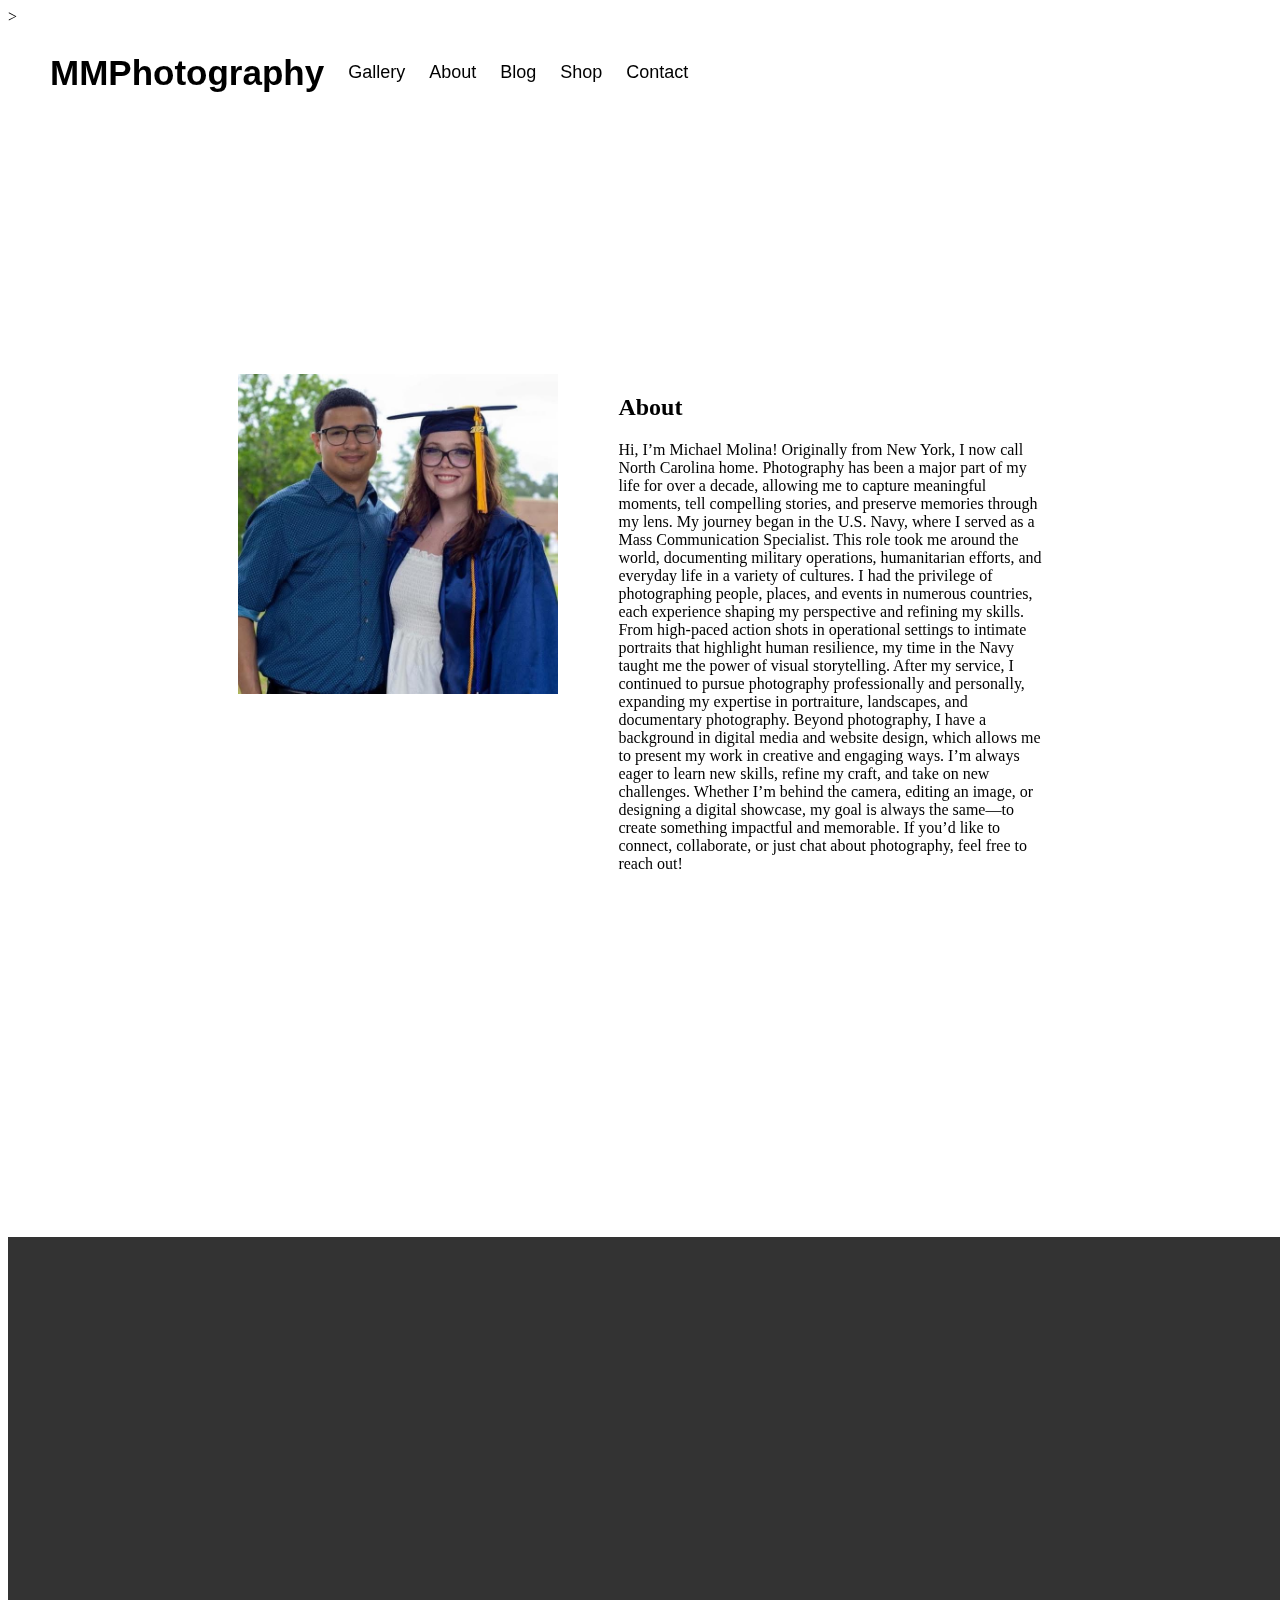
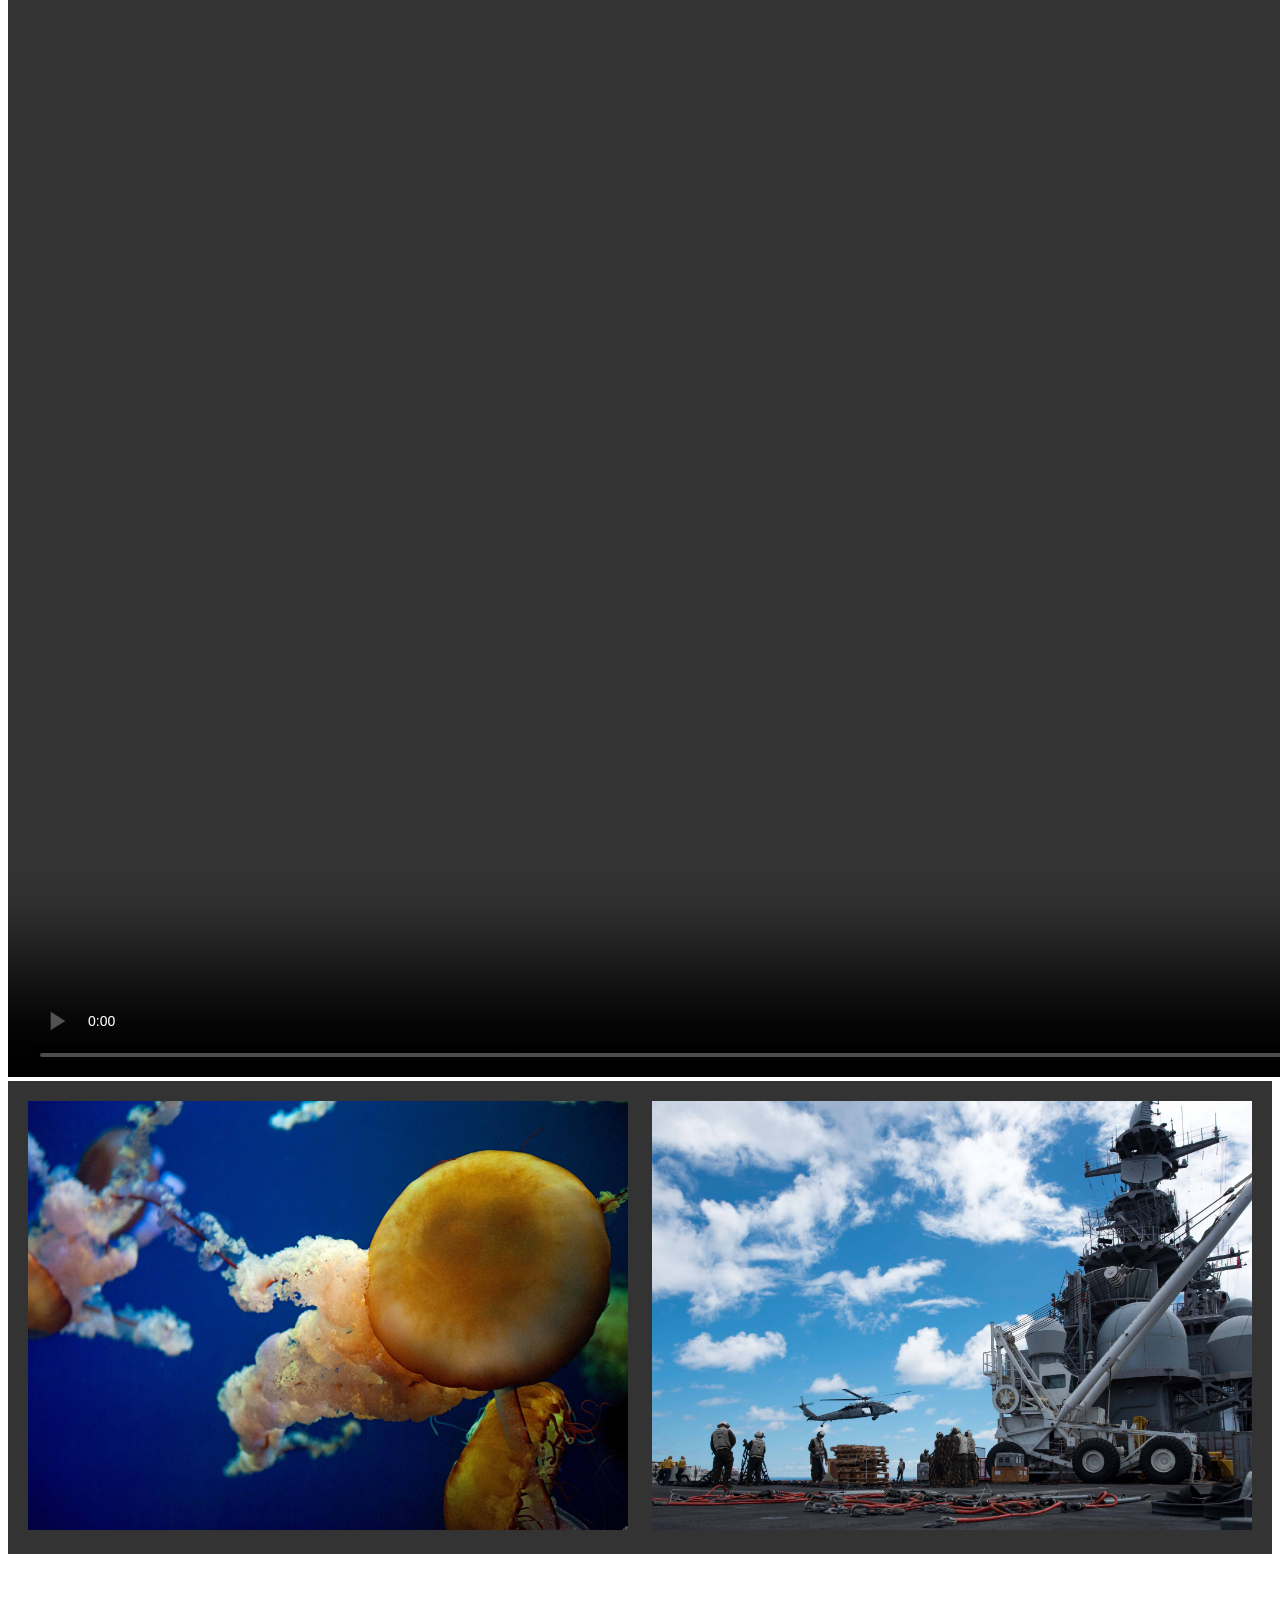
==== about.html @ 06d70cf6 "Update about.html" ====
<!DOCTYPE html>
<html>
<head>
  <title>About-MMPhotography</title>
  <link rel="stylesheet" href="styles.css">
</head>
<style>
.container2 {
  display: grid;
  grid-template-columns: auto auto;
  background-color: white;
  padding: 100px;
  margin: 100px;
}
.container2 > div {
  background-color: white;
  padding: 30px;
}  
.space {
  background: white;
  height: 100px;
  width: 100%;
}
img {
  max-width: 100%;
  height: auto;
}
div.scroll-container {
  background-color: #333;
  overflow: auto;
  white-space: nowrap;
  padding: 10px;
}
div.scroll-container img {
  padding: 10px;
}
</style>  
<body>
  
<div class="container">
  <div class="topnav">
    <a href="index.html" class="logo">MMPhotography</a>
    <a href="photogallery.html">Gallery</a>
    <a href="about.html">About</a>
    <a href="blog.html">Blog</a>
    <a href="shop.html">Shop</a>
    <a href="contact.html">Contact</a>
  </div>
</div>>

<div class="space"></div><br>

<div class="container2">
  <div><img src="Aboutphoto.JPG"></div>
  <div><h2>About</h2><p>Hi, I’m Michael Molina! Originally from New York, I now call North Carolina home. Photography has been a major part of my life for over a decade, allowing me to capture meaningful moments, tell compelling stories, and preserve memories through my lens.

My journey began in the U.S. Navy, where I served as a Mass Communication Specialist. This role took me around the world, documenting military operations, humanitarian efforts, and everyday life in a variety of cultures. I had the privilege of photographing people, places, and events in numerous countries, each experience shaping my perspective and refining my skills. From high-paced action shots in operational settings to intimate portraits that highlight human resilience, my time in the Navy taught me the power of visual storytelling.

After my service, I continued to pursue photography professionally and personally, expanding my expertise in portraiture, landscapes, and documentary photography. Beyond photography, I have a background in digital media and website design, which allows me to present my work in creative and engaging ways. I’m always eager to learn new skills, refine my craft, and take on new challenges. Whether I’m behind the camera, editing an image, or designing a digital showcase, my goal is always the same—to create something impactful and memorable.

If you’d like to connect, collaborate, or just chat about photography, feel free to reach out!</p></div>
</div>

<div class="space"></div><br>

<video width="3440" height="1440" controls>
  <source src="M7.2 Website Demonstration.mov" type="video/mov">
</video>


<div class="scroll-container">
  <img src="slideshow1.jpg" width="600" height="400">
  <img src="slideshow2.jpg" width="600" height="400">
  <img src="slideshow3.jpg" width="600" height="400">
  <img src="slideshow4.jpg" width="600" height="400">
</div>

<div class="space"></div><br>
  
</body>
  
</html>
---- styles.css ----
.container {
  position: absolute;
  margin: 20px;
  width: auto;
}

.topnav {
  overflow: hidden;
  padding: 20px 10px;
  font-family: Verdana, sans-serif; 
}
.topnav a {
  float: left;
  color: black;
  text-align: center;
  padding: 12px;
  text-decoration: none;
  font-size: 18px;
  line-height: 25px;
  border-radius: 4px;
}
.topnav a:hover {
  color: gray;
}
.topnav a.logo {
  font-family: 'built_titling', Helvetica, sans-serif;
  font-size: 35px;
  font-weight: bold;
}
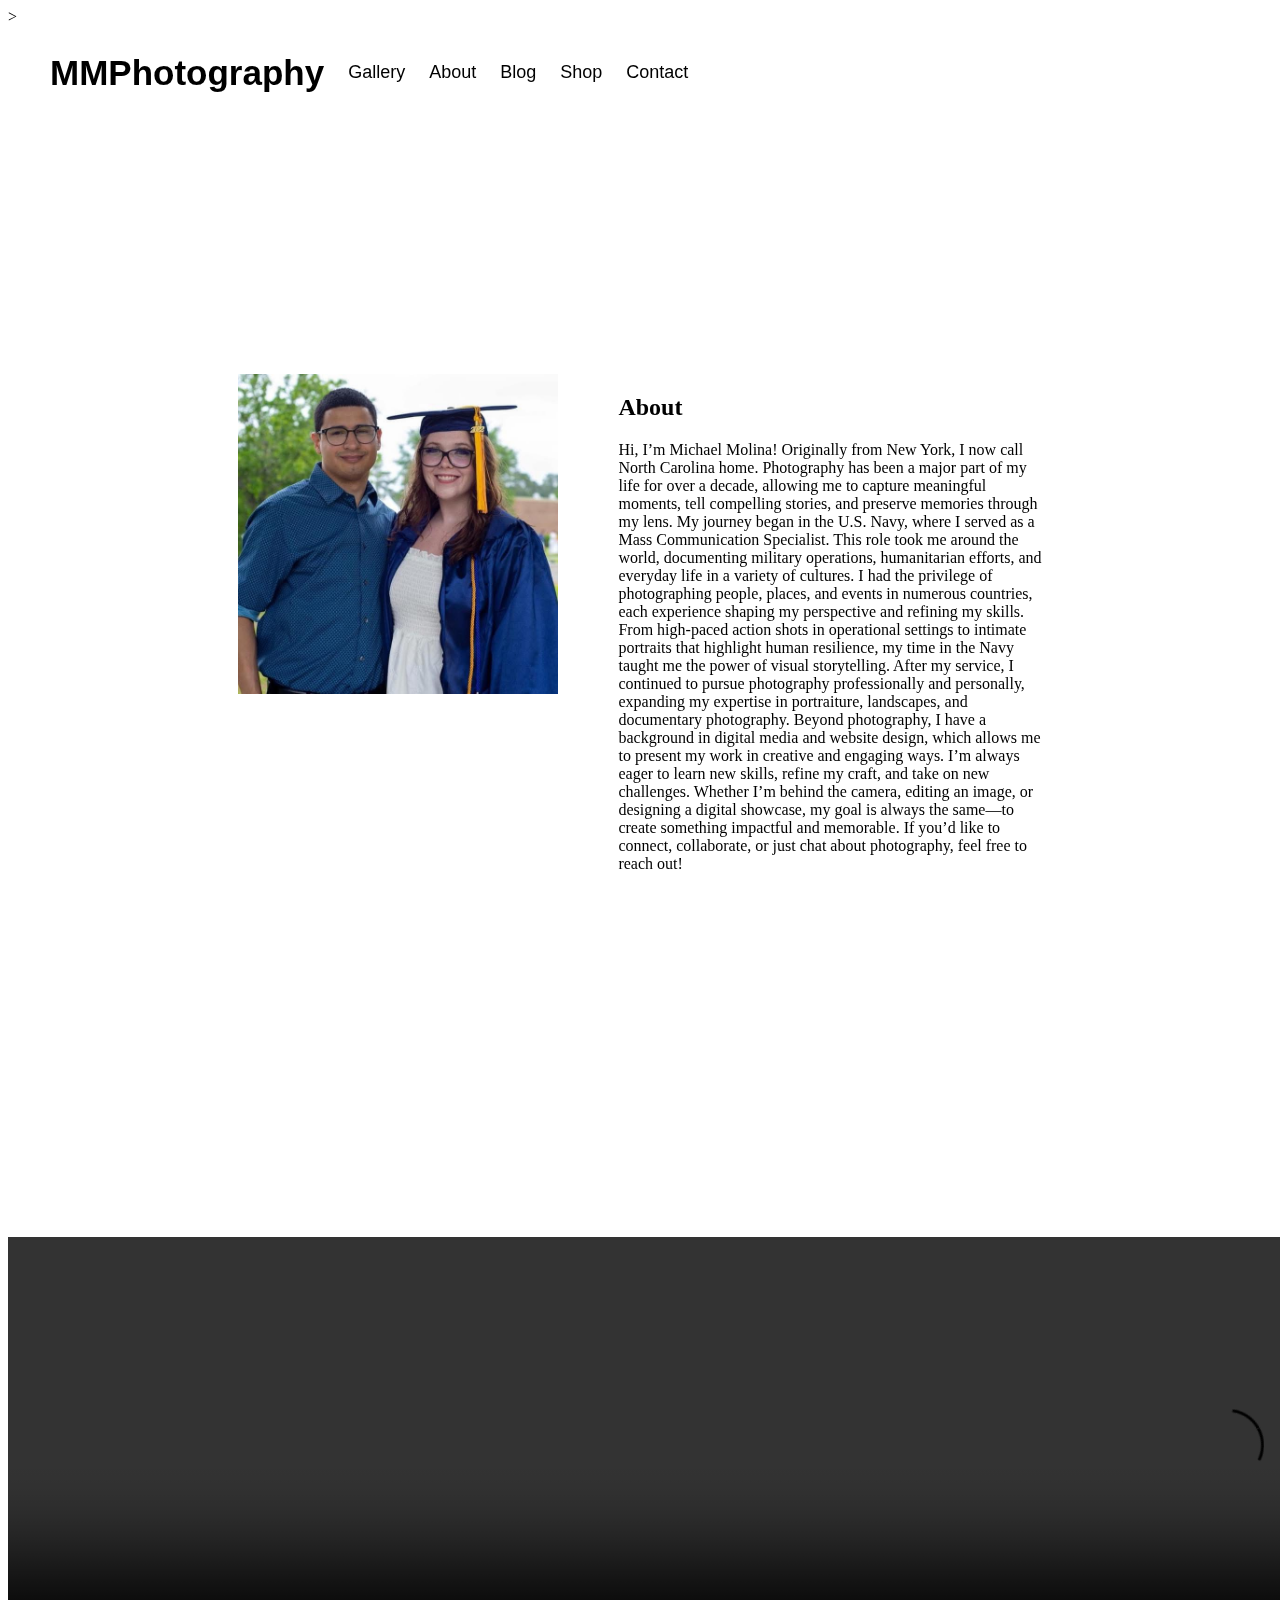
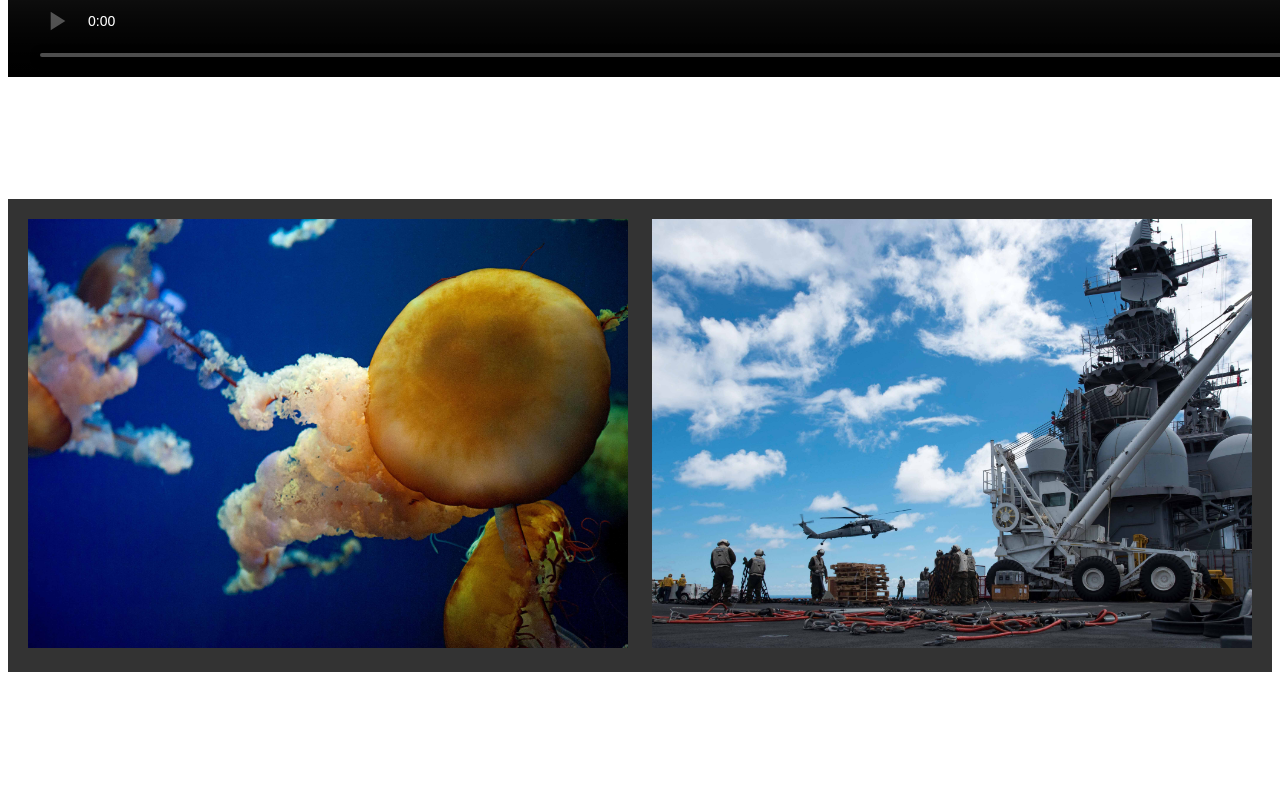
==== commit 5c93e480: "Update about.html" ====
--- a/about.html
+++ b/about.html
@@ -63,11 +63,12 @@
 
 <div class="space"></div><br>
 
-<video width="3440" height="1440" controls>
-  <source src="M7.2 Website Demonstration.mov" type="video/mov">
+<video width="2440" height="440" controls>
+  <source src="Website Demonstration.mp4" type="video/mp4">
 </video>
 
-
+<div class="space"></div><br>
+  
 <div class="scroll-container">
   <img src="slideshow1.jpg" width="600" height="400">
   <img src="slideshow2.jpg" width="600" height="400">
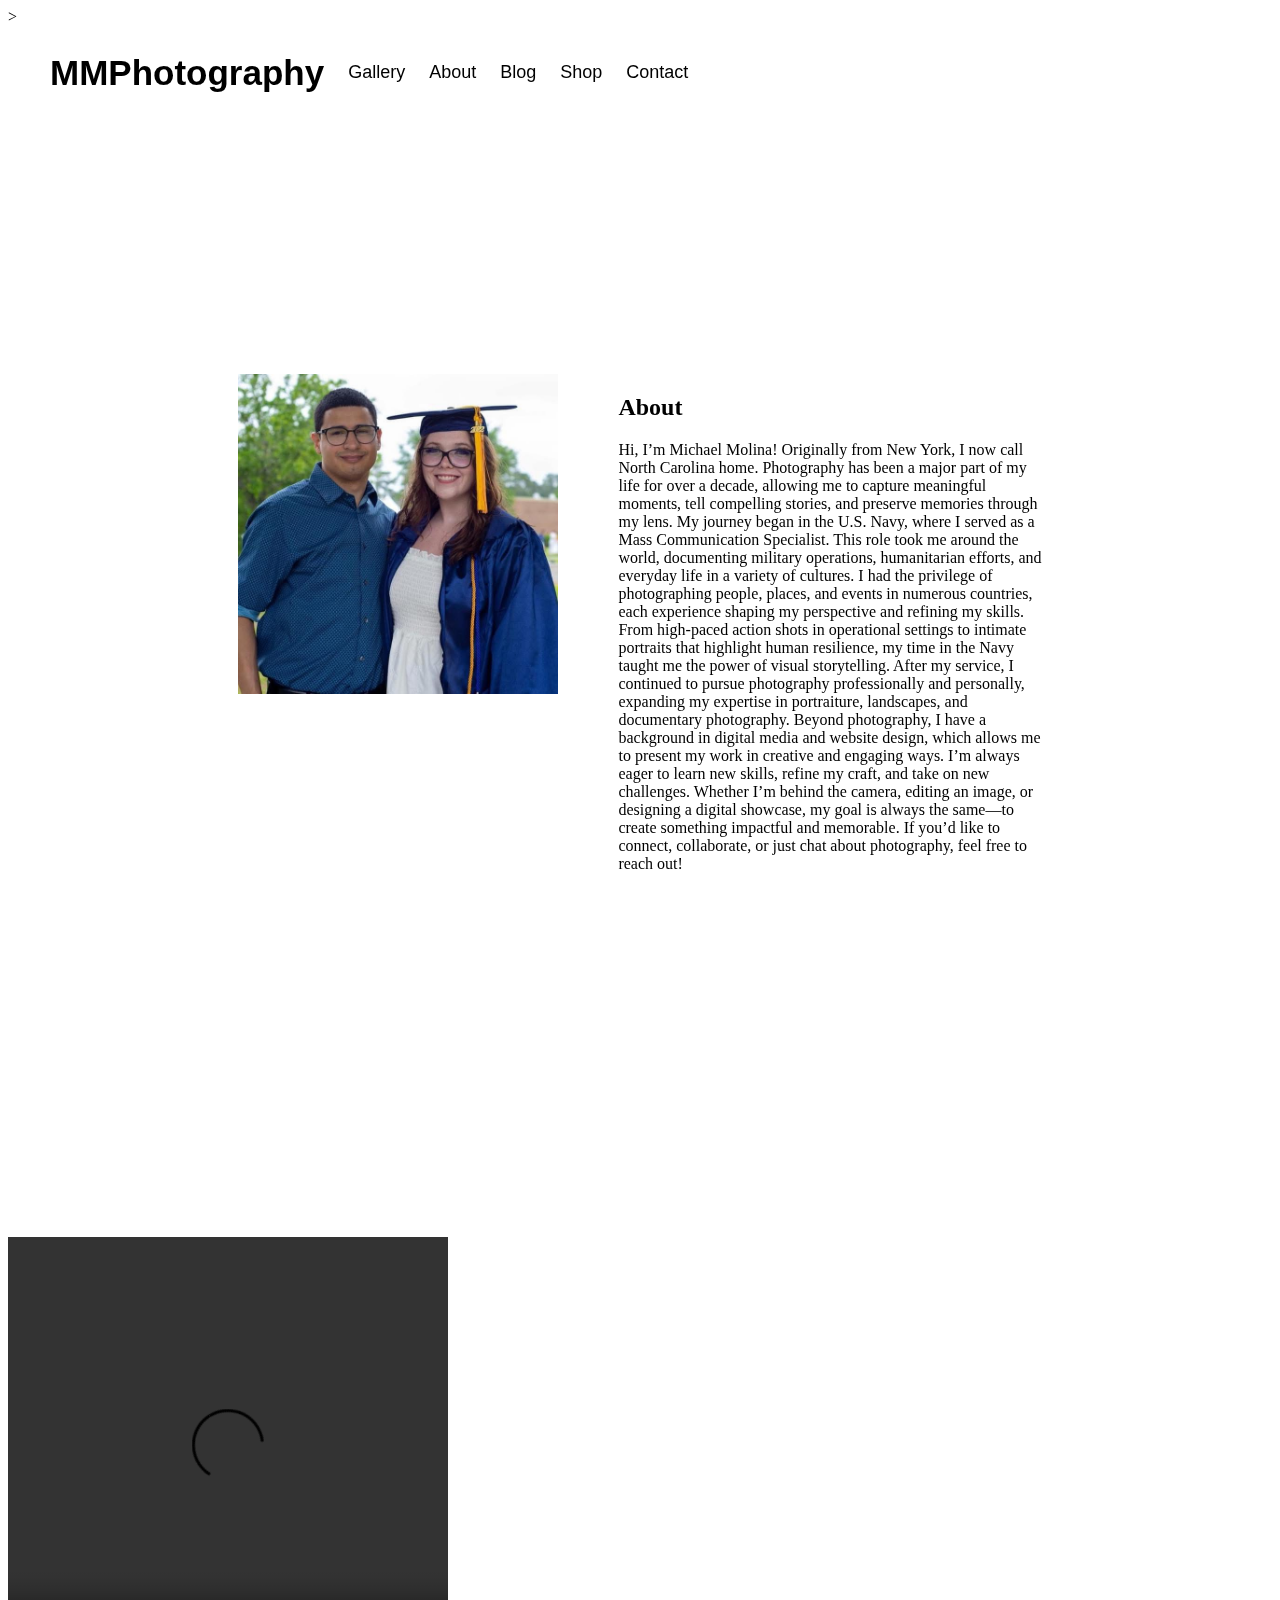
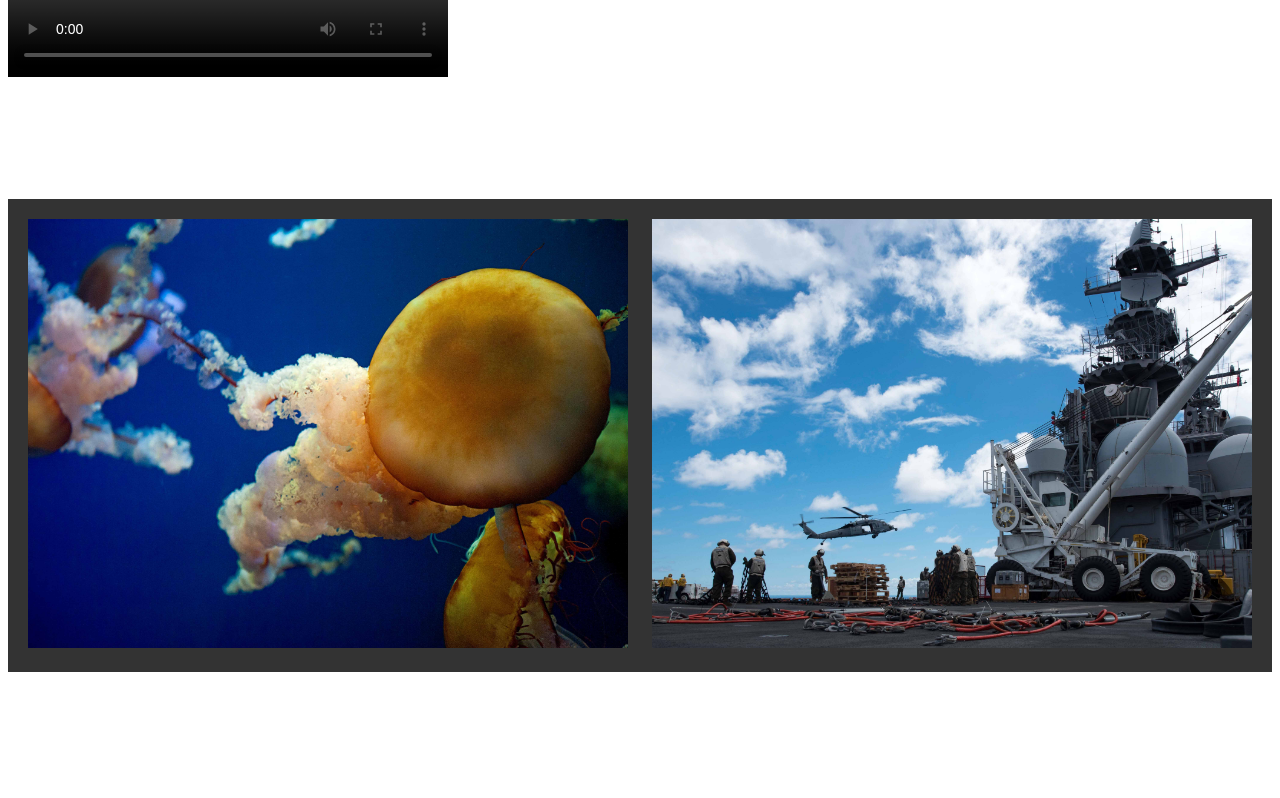
==== commit adc2bd39: "Update about.html" ====
--- a/about.html
+++ b/about.html
@@ -63,7 +63,7 @@
 
 <div class="space"></div><br>
 
-<video width="2440" height="440" controls>
+<video width="440" height="440" controls>
   <source src="Website Demonstration.mp4" type="video/mp4">
 </video>
 
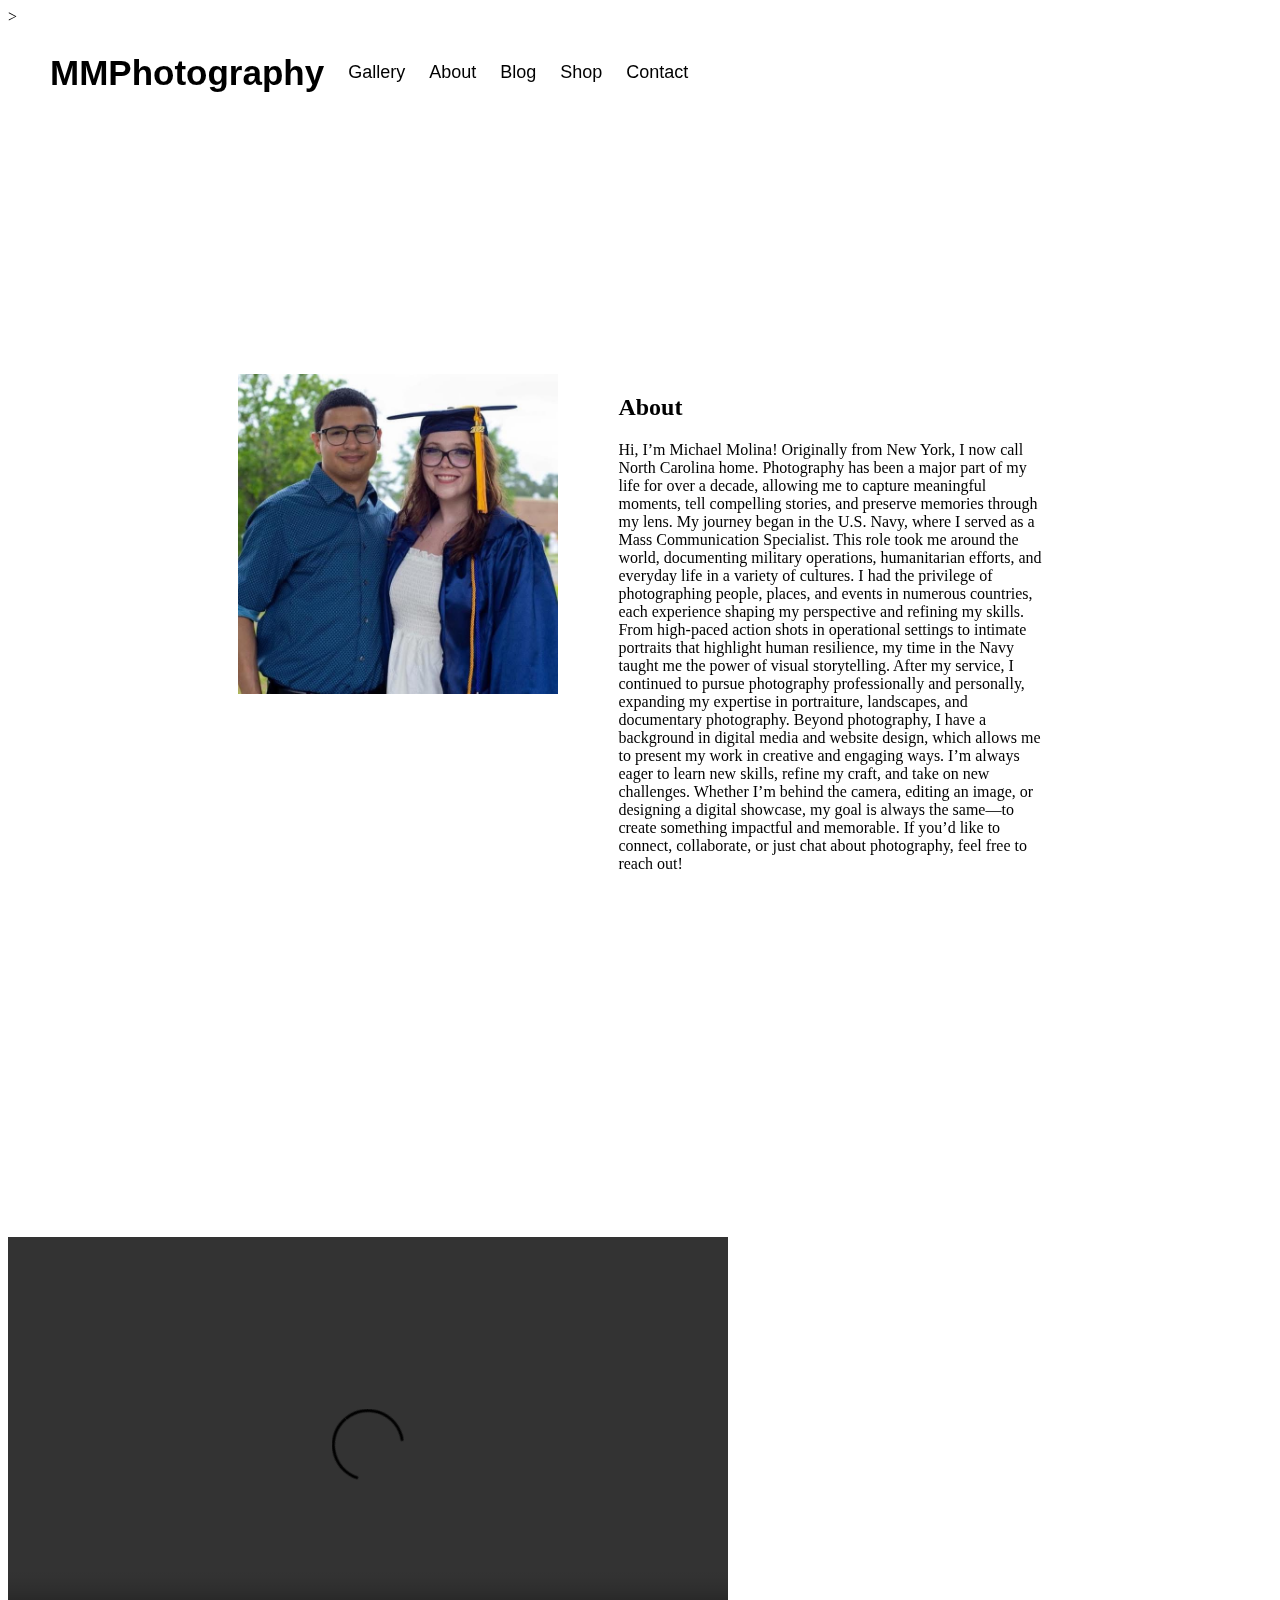
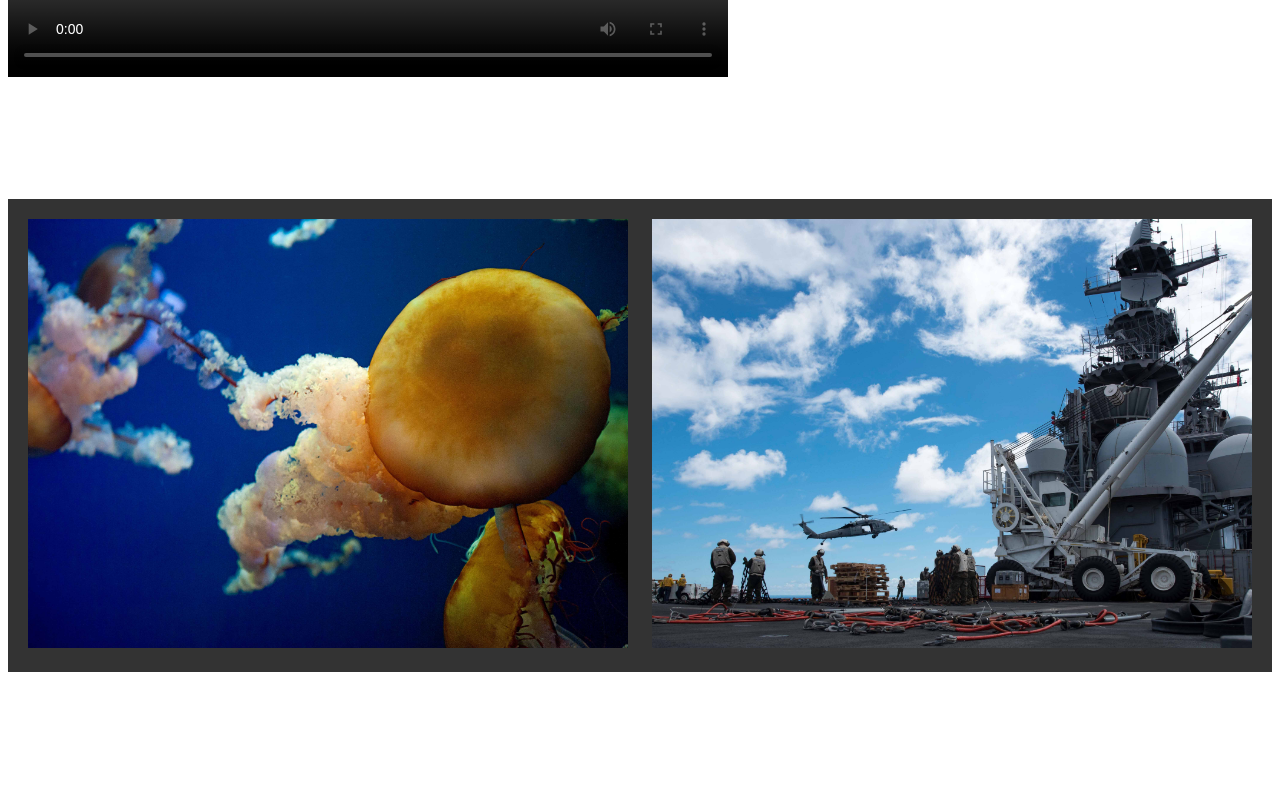
==== commit d471130e: "Update about.html" ====
--- a/about.html
+++ b/about.html
@@ -63,7 +63,7 @@
 
 <div class="space"></div><br>
 
-<video width="440" height="440" controls>
+<video width="720" height="440" controls>
   <source src="Website Demonstration.mp4" type="video/mp4">
 </video>
 
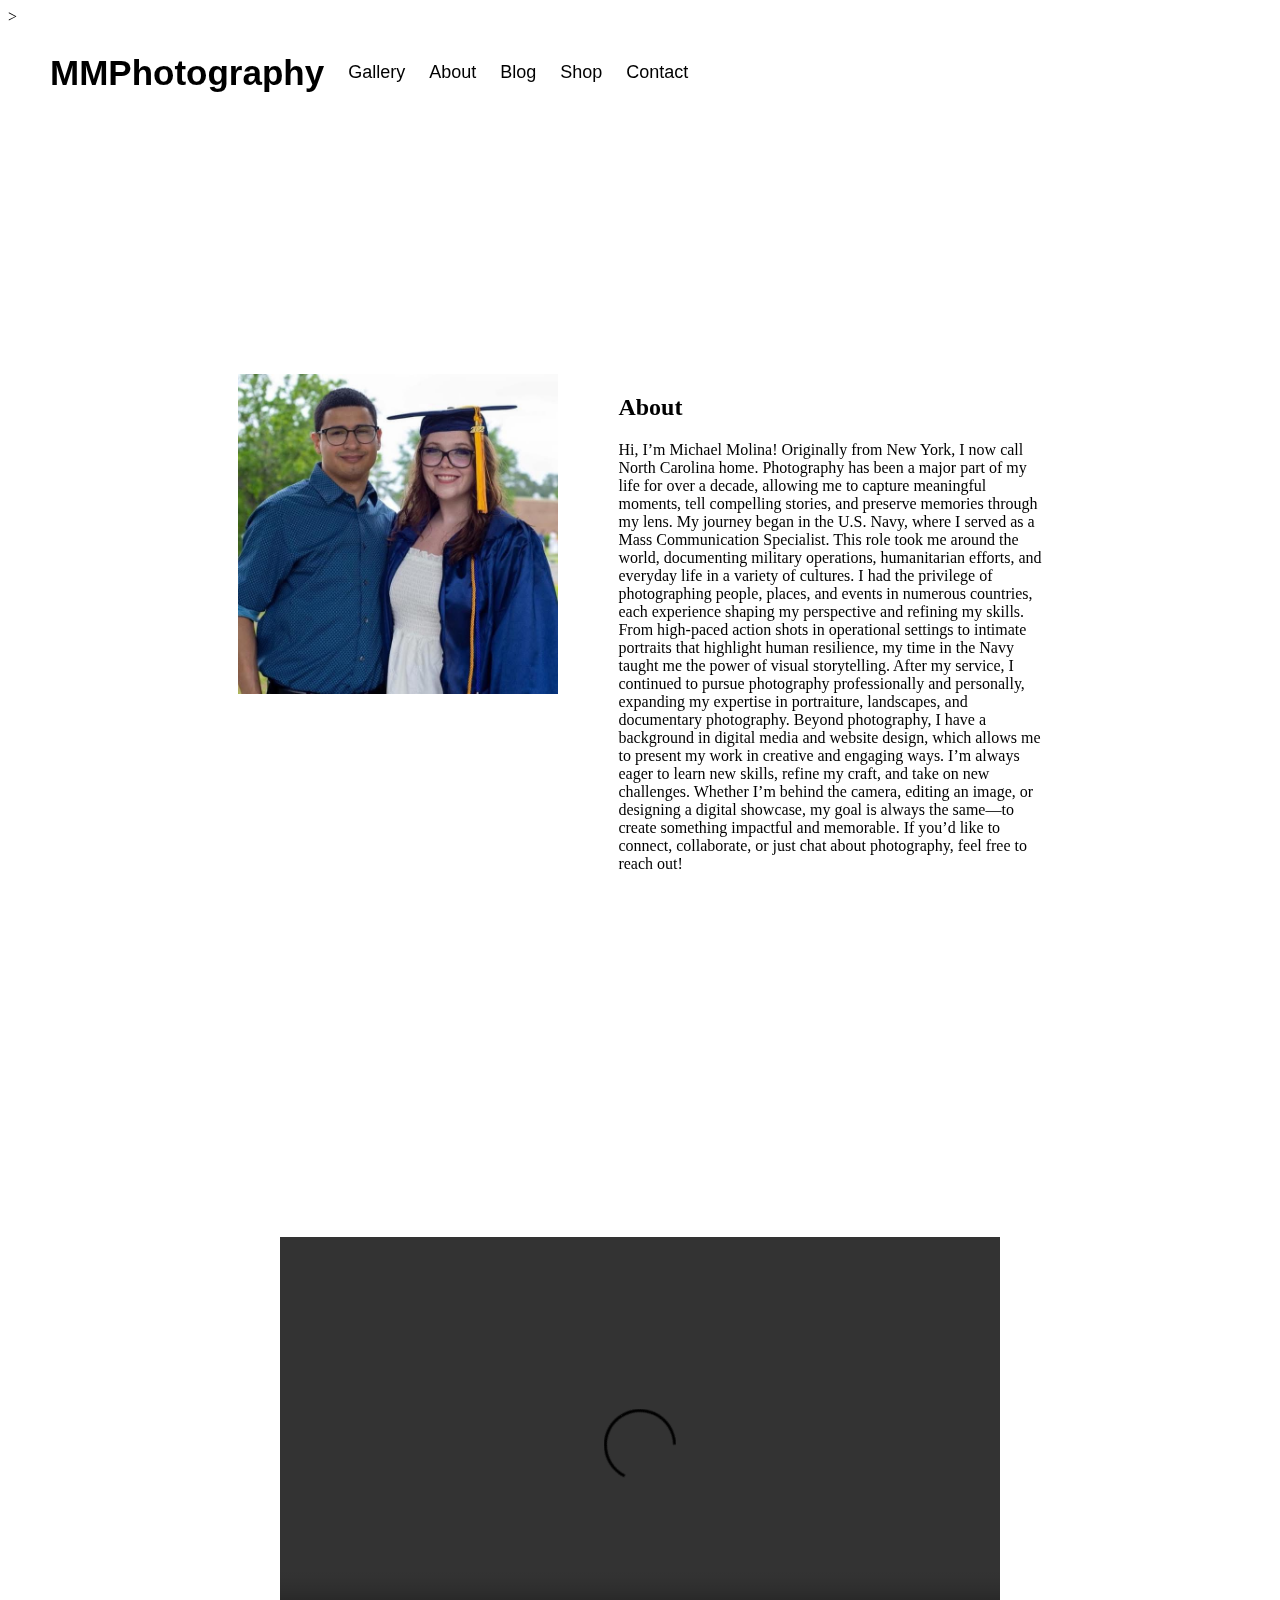
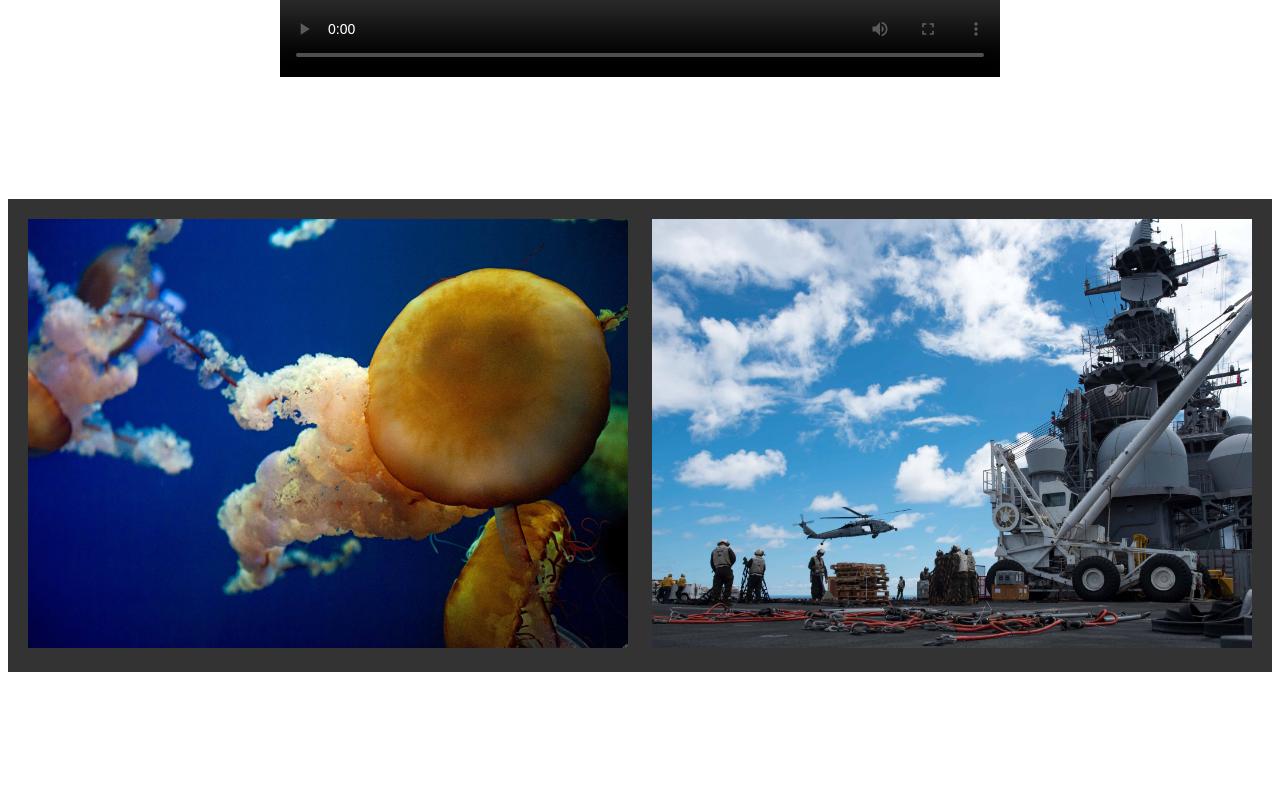
==== commit cb5b674a: "Update about.html" ====
--- a/about.html
+++ b/about.html
@@ -63,10 +63,12 @@
 
 <div class="space"></div><br>
 
-<video width="720" height="440" controls>
-  <source src="Website Demonstration.mp4" type="video/mp4">
-</video>
-
+<center>
+  <video width="720" height="440" controls>
+    <source src="Website Demonstration.mp4" type="video/mp4">
+  </video>
+</center> 
+  
 <div class="space"></div><br>
   
 <div class="scroll-container">
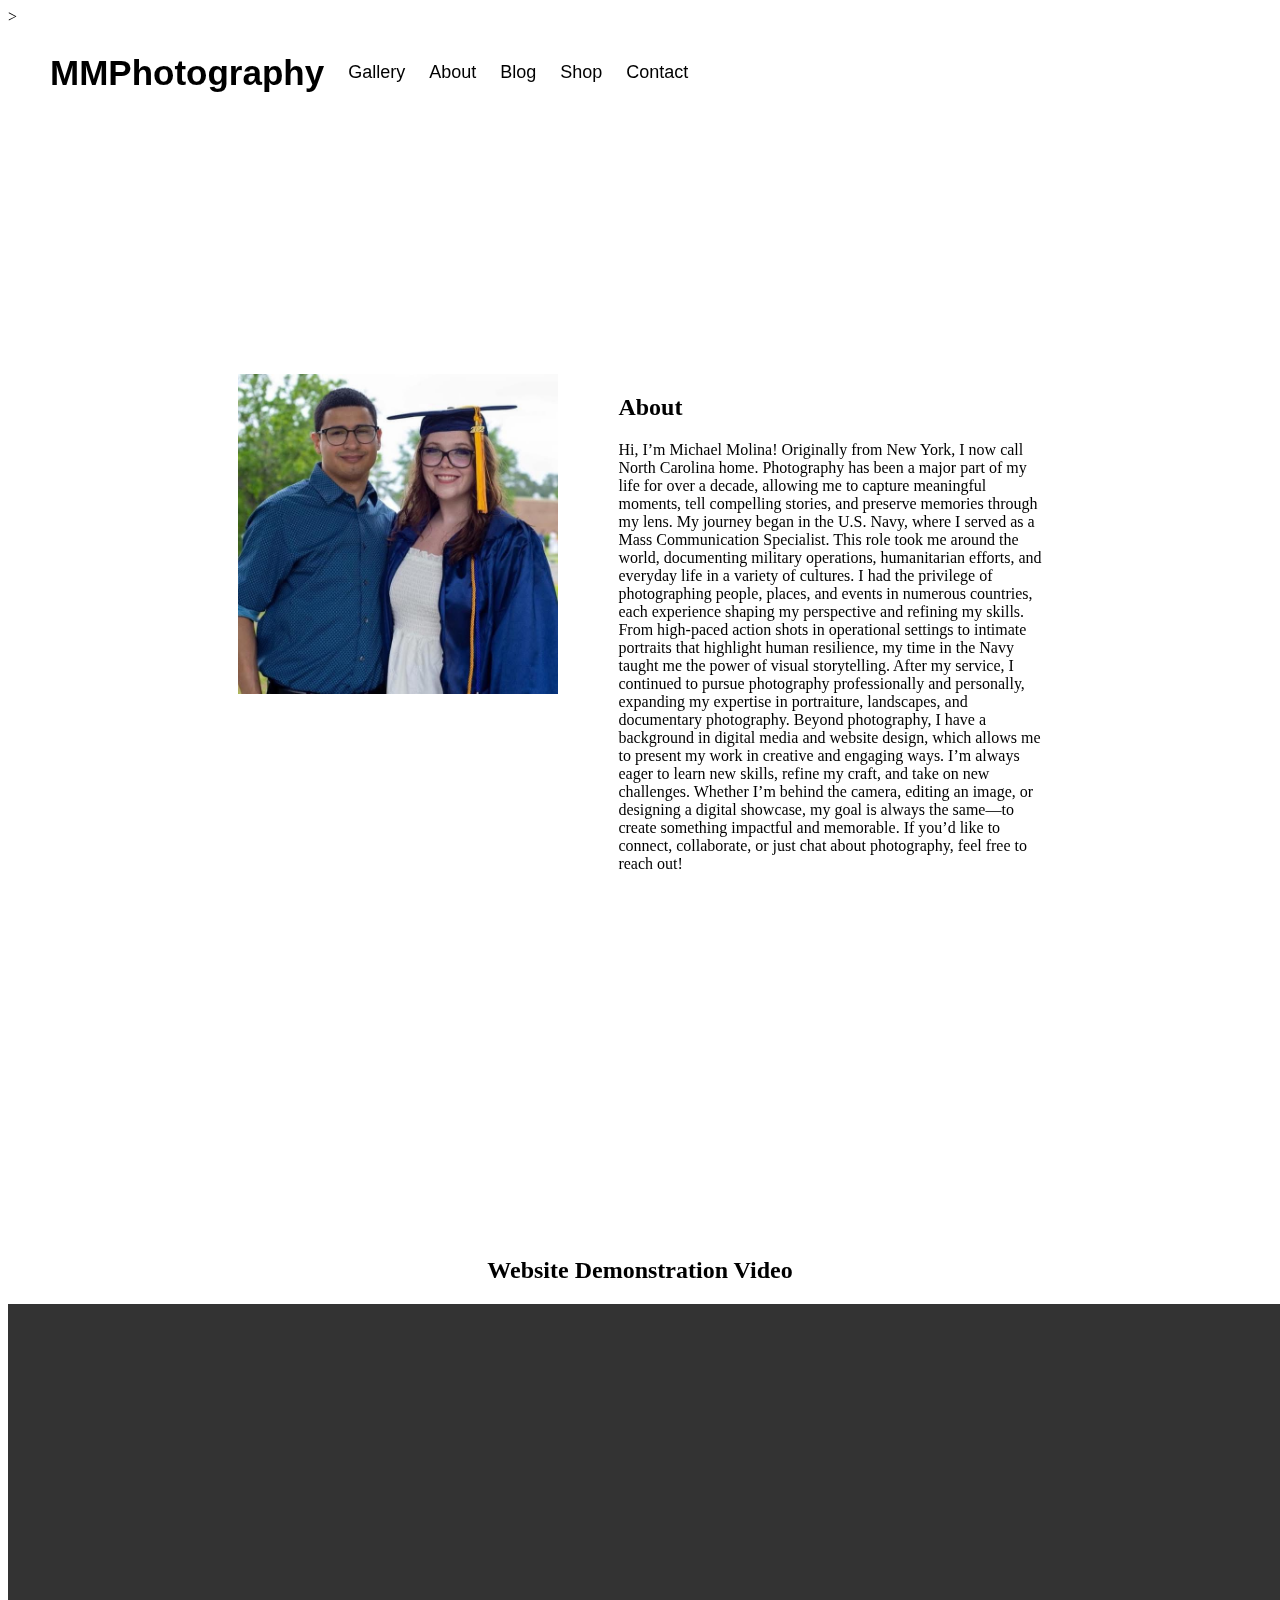
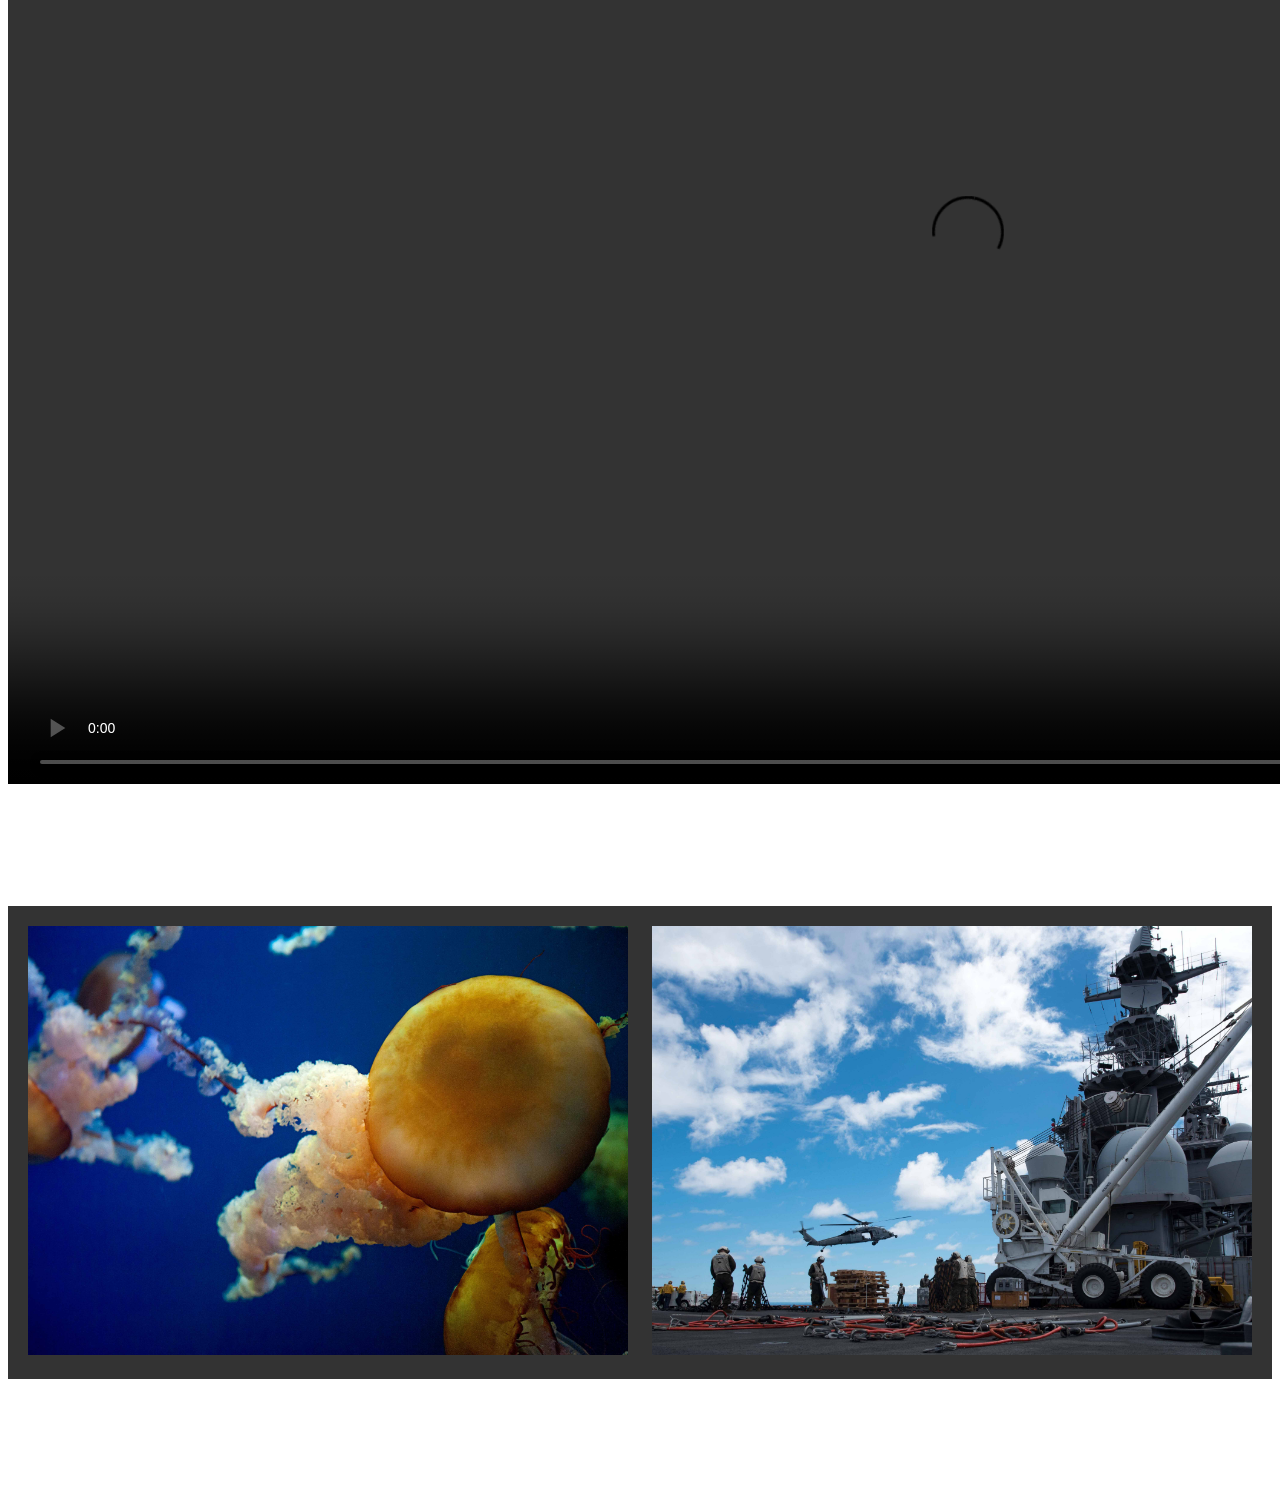
==== commit a5aecb99: "Update about.html" ====
--- a/about.html
+++ b/about.html
@@ -64,7 +64,8 @@
 <div class="space"></div><br>
 
 <center>
-  <video width="720" height="440" controls>
+  <h2>Website Demonstration Video</h2>
+  <video width="1920" height="1080" controls>
     <source src="Website Demonstration.mp4" type="video/mp4">
   </video>
 </center> 
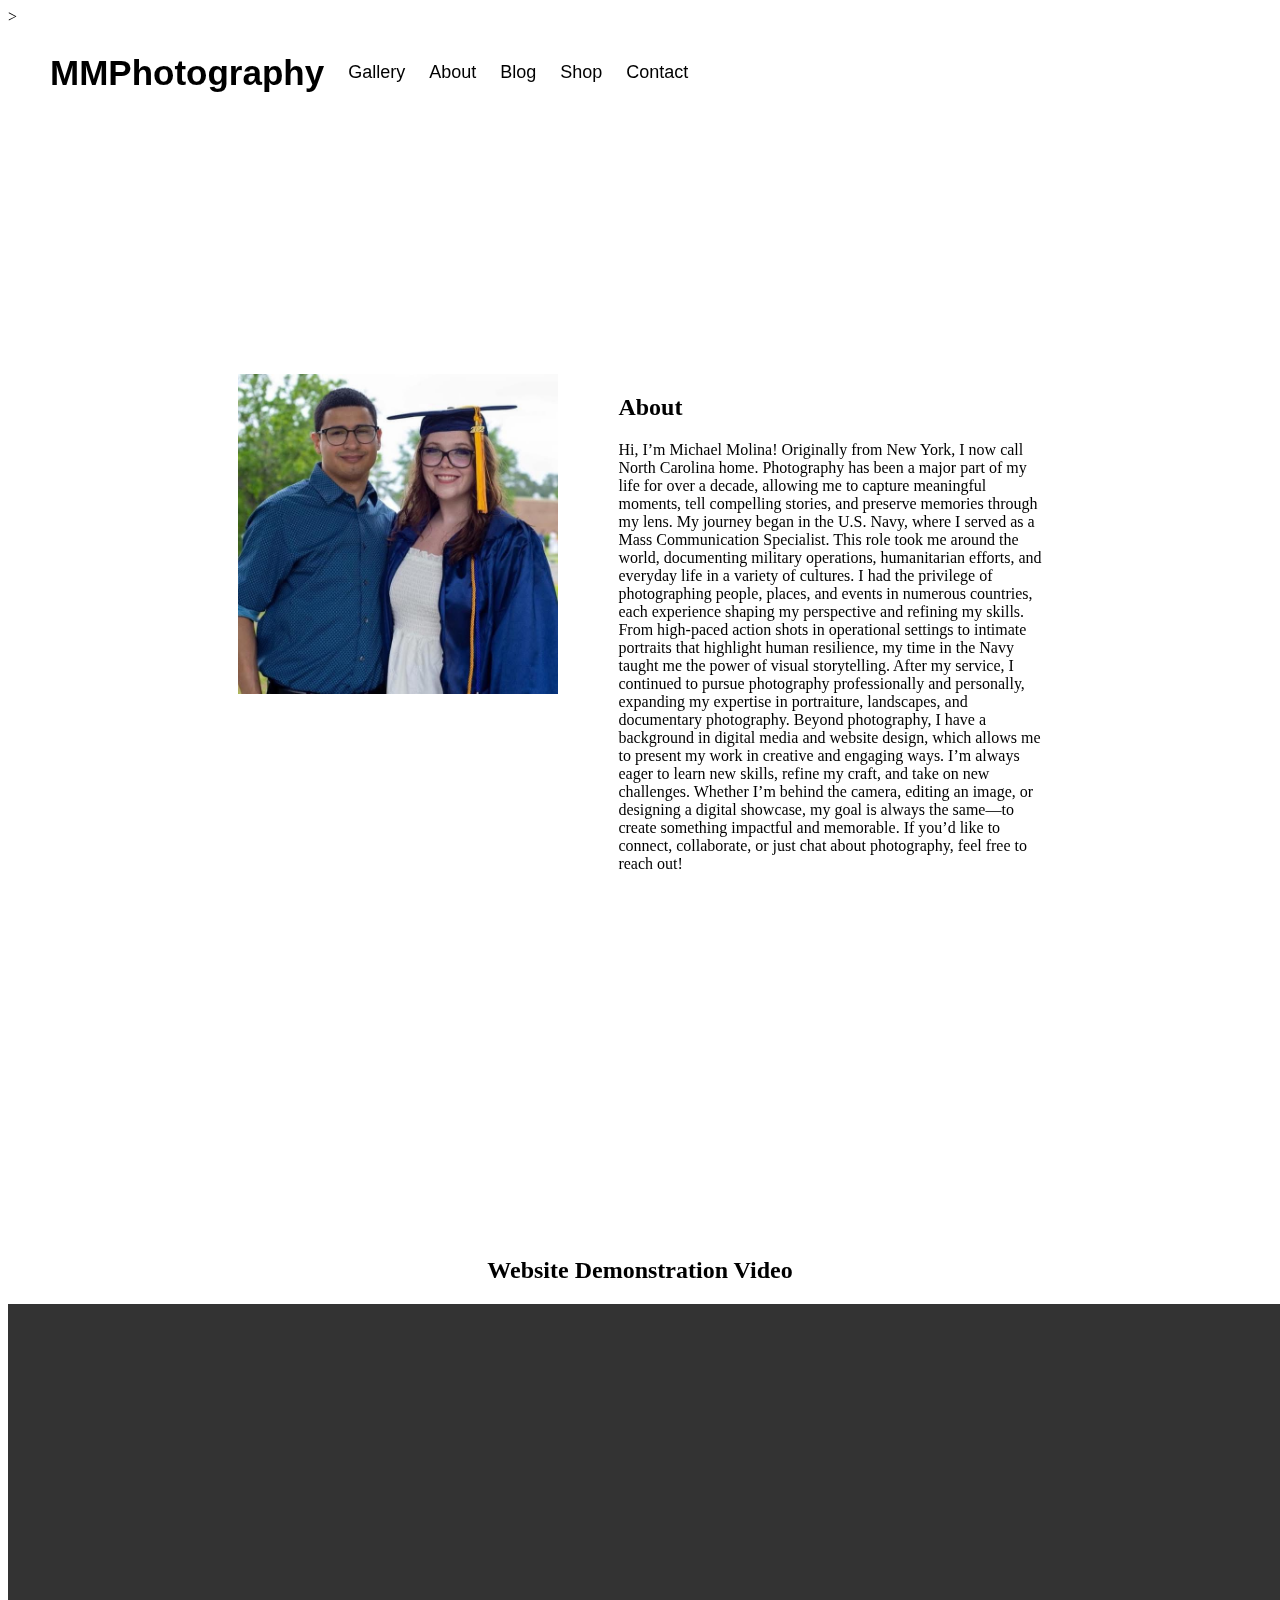
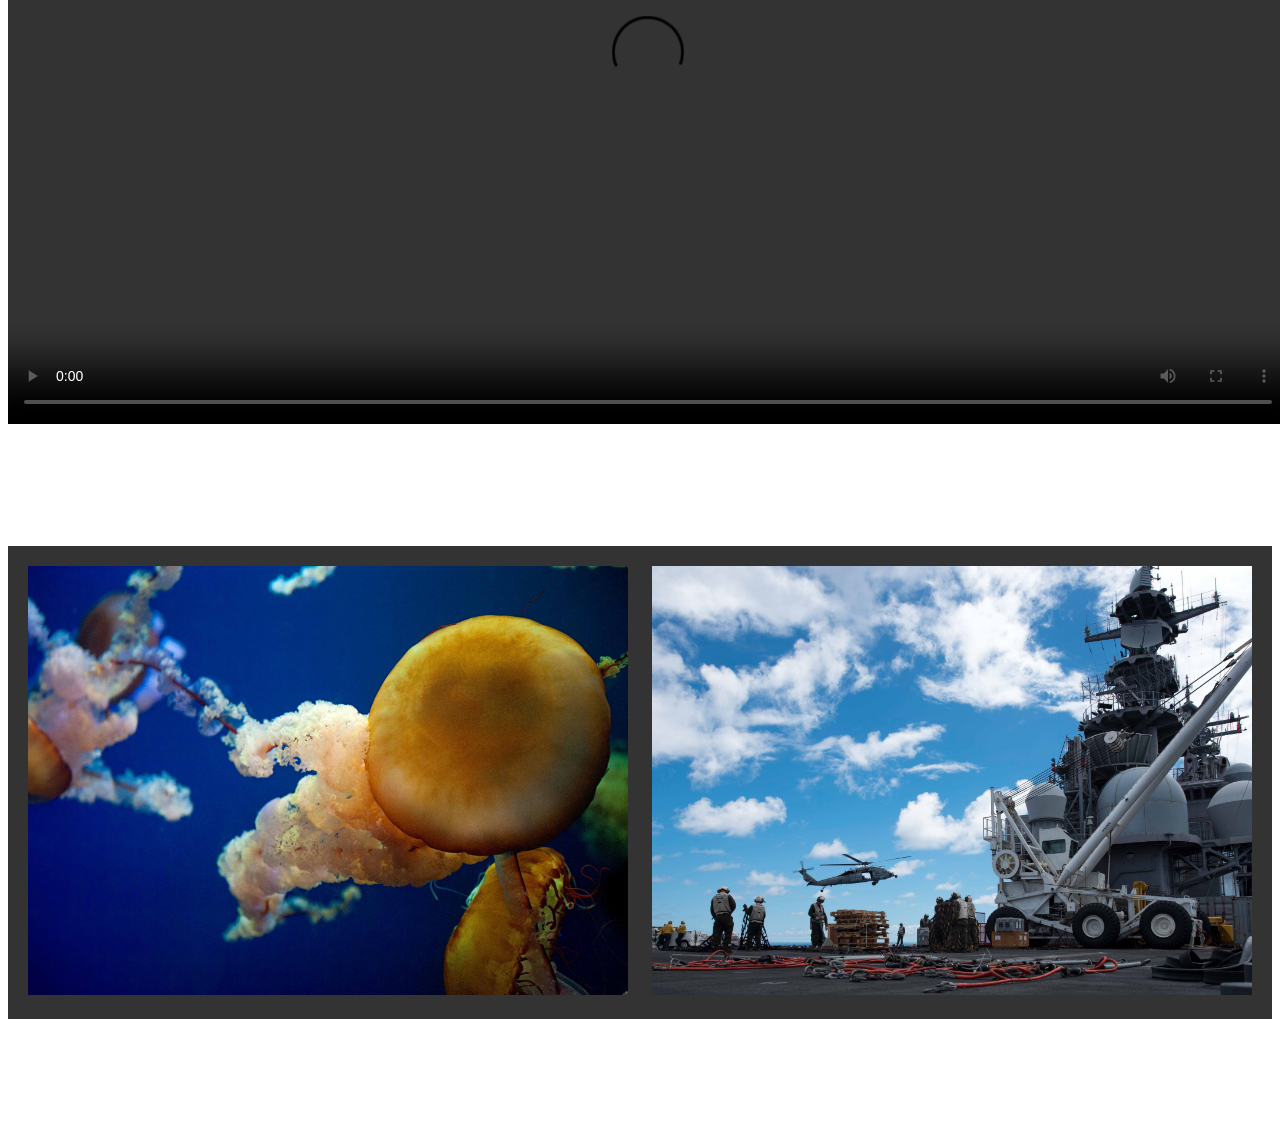
==== commit 24940b2f: "Update about.html" ====
--- a/about.html
+++ b/about.html
@@ -65,7 +65,7 @@
 
 <center>
   <h2>Website Demonstration Video</h2>
-  <video width="1920" height="1080" controls>
+  <video width="1280" height="720" controls>
     <source src="Website Demonstration.mp4" type="video/mp4">
   </video>
 </center> 
